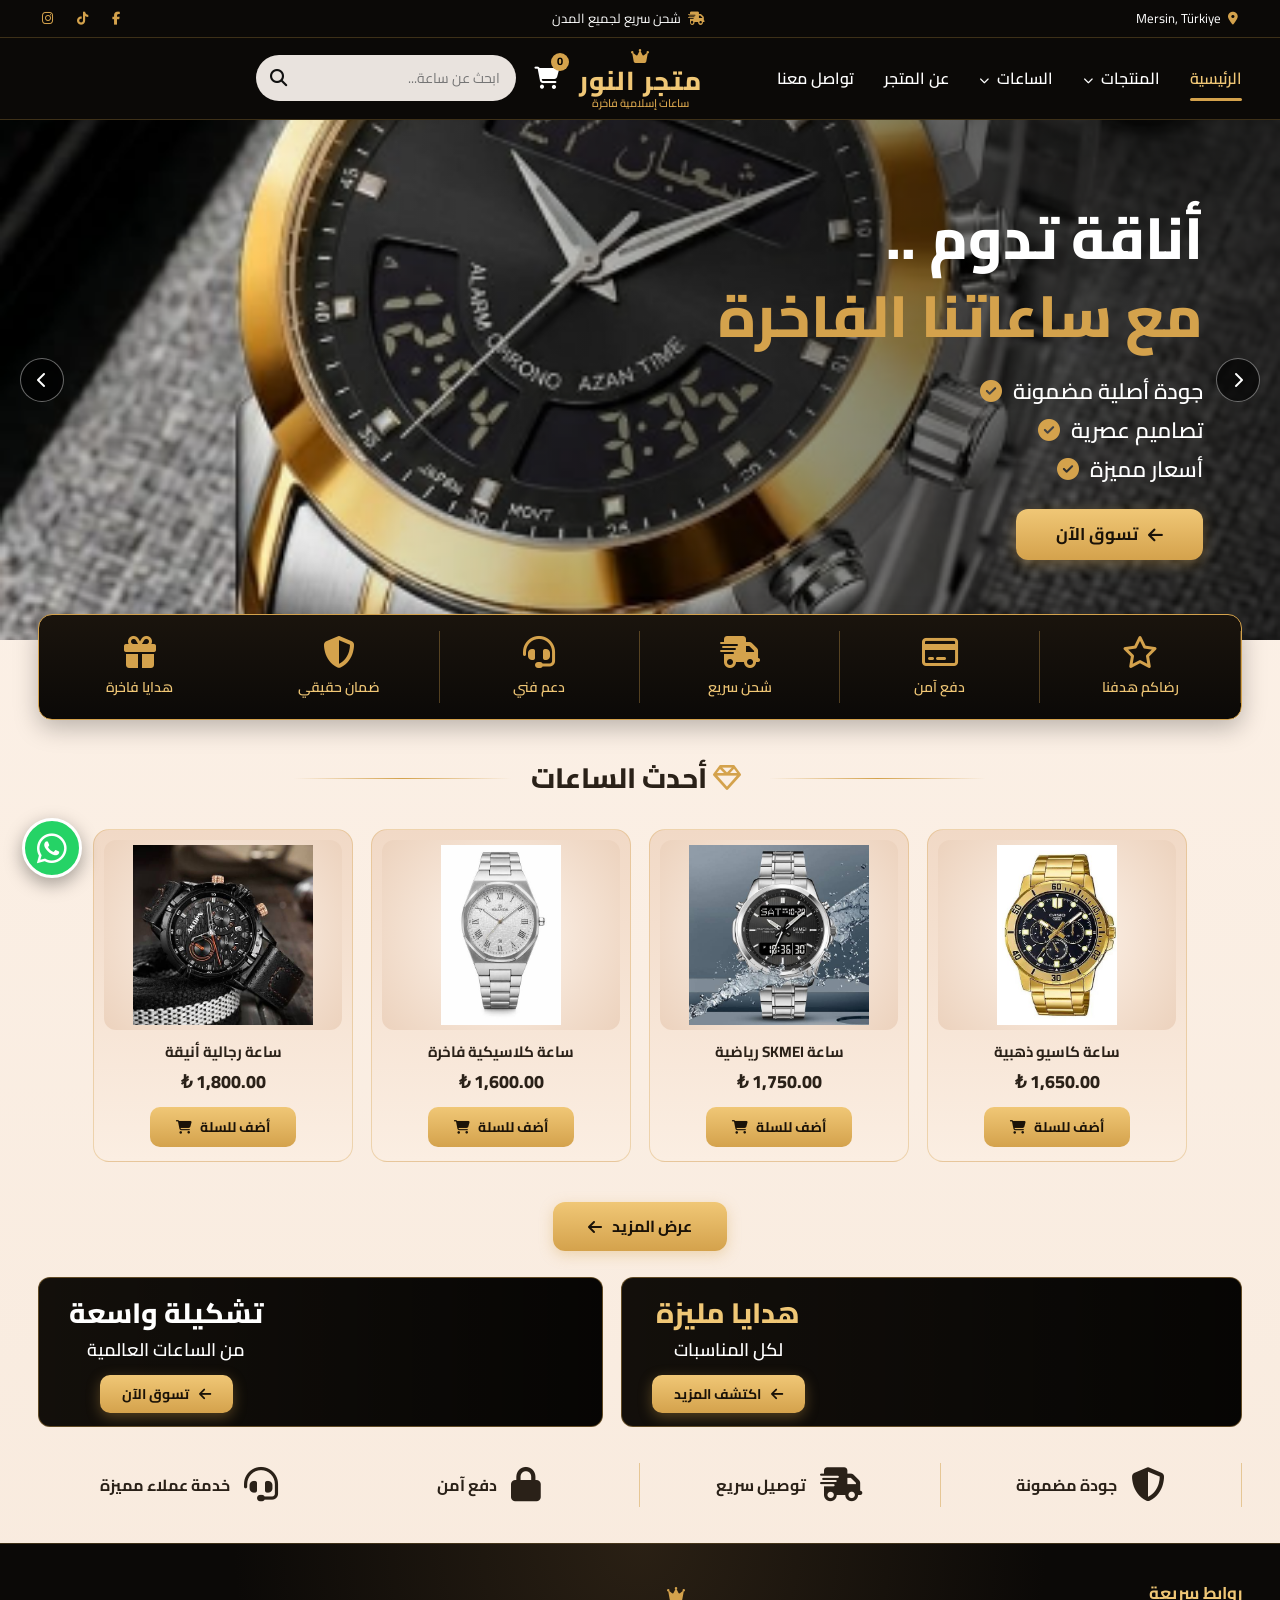
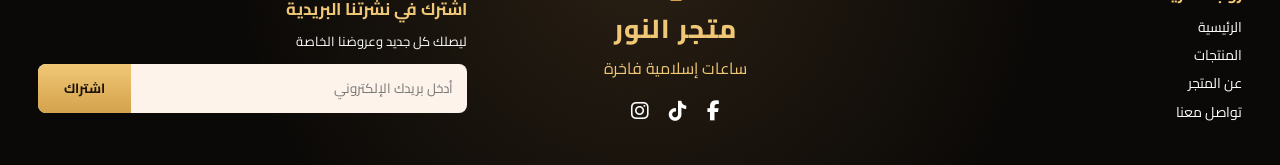
==== index.html @ 999b8a27 "Add files via upload" ====
<!DOCTYPE html>
<html lang="ar" dir="rtl">
<head>
  <meta charset="UTF-8">
  <meta name="viewport" content="width=device-width, initial-scale=1.0">
  <title>متجر النور | ساعات إسلامية فاخرة</title>
  <link rel="preconnect" href="https://fonts.googleapis.com">
  <link href="https://fonts.googleapis.com/css2?family=Cairo:wght@400;600;700;800&display=swap" rel="stylesheet">
  <link rel="stylesheet" href="https://cdnjs.cloudflare.com/ajax/libs/font-awesome/6.5.1/css/all.min.css">
  <link rel="stylesheet" href="style.css">
</head>
<body>

  <!-- الشريط العلوي -->
  <div class="topbar">
    <div class="container topbar-inner">
      <span class="topbar-loc"><i class="fa-solid fa-location-dot"></i> Mersin, Türkiye</span>
      <span class="topbar-ship"><i class="fa-solid fa-truck-fast"></i> شحن سريع لجميع المدن</span>
      <div class="social">
        <a href="https://www.facebook.com/share/1Dzon1h2Fz/?mibextid=wwXIfr"><i class="fa-brands fa-facebook-f"></i></a>
        <a href="https://www.tiktok.com/@alnour694"><i class="fa-brands fa-tiktok"></i></a>
        <a href="https://www.instagram.com/geievh75/?utm_source=ig_web_button_share_sheet"><i class="fa-brands fa-instagram"></i></a>
      </div>
    </div>
  </div>

  <!-- الهيدر -->
  <header class="header">
    <div class="container header-inner">
      <button class="menu-toggle" id="menuToggle" aria-label="القائمة"><i class="fa-solid fa-bars"></i></button>

      <nav class="nav" id="nav">
        <a href="#" class="active">الرئيسية</a>
        <a href="products.html">المنتجات <i class="fa-solid fa-chevron-down"></i></a>
        <a href="products.html">الساعات <i class="fa-solid fa-chevron-down"></i></a>
        <a href="#about">عن المتجر</a>
        <a href="#footer">تواصل معنا</a>
      </nav>

      <a href="#" class="logo">
        <i class="fa-solid fa-crown"></i>
        <span class="logo-main">متجر النور</span>
        <span class="logo-sub">ساعات إسلامية فاخرة</span>
      </a>

      <div class="header-tools">
        <form class="search" onsubmit="return false;">
          <input type="text" placeholder="ابحث عن ساعة...">
          <button type="submit"><i class="fa-solid fa-magnifying-glass"></i></button>
        </form>
        <a href="#" class="icon-btn cart-btn" aria-label="سلة التسوق">
        <i class="fa-solid fa-cart-shopping"></i>
        <span class="cart-count" id="cartCount">0</span>
        </a>
      </div>
    </div>
  </header>

  <!-- السلايدر الرئيسي -->
  <section class="hero" id="hero">

    <div class="slide active" style="background-image:url('image.1.png')">
      <div class="slide-content">
        <h1>أناقة تدوم ..<br><span>مع ساعاتنا الفاخرة</span></h1>
        <ul class="hero-list">
          <li>جودة أصلية مضمونة <i class="fa-solid fa-circle-check"></i></li>
          <li>تصاميم عصرية <i class="fa-solid fa-circle-check"></i></li>
          <li>أسعار مميزة <i class="fa-solid fa-circle-check"></i></li>
        </ul>
        <a href="#products" class="btn-gold"><i class="fa-solid fa-arrow-left"></i> تسوق الآن</a>
      </div>
    </div>

    <div class="slide" style="background-image:url('https://img.parisgalleryme.com/media/catalog/category/Watches-Arabic.webp')">
      <div class="slide-content">
        <h1>تشكيلة جديدة ..<br><span>ساعات رجالية كلاسيكية</span></h1>
        <ul class="hero-list">
          <li>ضمان حقيقي <i class="fa-solid fa-circle-check"></i></li>
          <li>شحن لجميع المدن <i class="fa-solid fa-circle-check"></i></li>
          <li>دفع آمن <i class="fa-solid fa-circle-check"></i></li>
        </ul>
        <a href="#products" class="btn-gold"><i class="fa-solid fa-arrow-left"></i> تسوق الآن</a>
      </div>
    </div>

    <div class="slide" style="background-image:url('image.2.png')">
      <div class="slide-content">
        <h1>هدية لا تُنسى ..<br><span>اختر ساعتك المفضلة</span></h1>
        <ul class="hero-list">
          <li>تغليف هدايا فاخر <i class="fa-solid fa-circle-check"></i></li>
          <li>عروض حصرية <i class="fa-solid fa-circle-check"></i></li>
          <li>خدمة عملاء ممتازة <i class="fa-solid fa-circle-check"></i></li>
        </ul>
        <a href="#products" class="btn-gold"><i class="fa-solid fa-arrow-left"></i> تسوق الآن</a>
      </div>
    </div>

    <button class="arrow arrow-next" id="heroNext" aria-label="التالي"><i class="fa-solid fa-chevron-right"></i></button>
    <button class="arrow arrow-prev" id="heroPrev" aria-label="السابق"><i class="fa-solid fa-chevron-left"></i></button>
  </section>

  <!-- شريط المميزات -->
  <section class="container">
    <div class="features">
      <div class="feature"><i class="fa-regular fa-star"></i><span>رضاكم هدفنا</span></div>
      <div class="feature"><i class="fa-regular fa-credit-card"></i><span>دفع آمن</span></div>
      <div class="feature"><i class="fa-solid fa-truck-fast"></i><span>شحن سريع</span></div>
      <div class="feature"><i class="fa-solid fa-headset"></i><span>دعم فني</span></div>
      <div class="feature"><i class="fa-solid fa-shield-halved"></i><span>ضمان حقيقي</span></div>
      <div class="feature"><i class="fa-solid fa-gift"></i><span>هدايا فاخرة</span></div>
    </div>
  </section>

  <!-- أحدث الساعات -->
  <section class="container section" id="products">
    <div class="section-title">
      <span class="line"></span>
      <h2><i class="fa-regular fa-gem"></i> أحدث الساعات</h2>
      <span class="line"></span>
    </div>

    <div class="products-wrap">
      <div class="products" id="products-list"></div>
      <button class="arrow small arrow-next" id="prodNext" aria-label="التالي"><i class="fa-solid fa-chevron-right"></i></button>
      <button class="arrow small arrow-prev" id="prodPrev" aria-label="السابق"><i class="fa-solid fa-chevron-left"></i></button>
    </div>
  </section>

  <!-- البانرات -->
  <section class="container banners" id="about">

    <div class="banner" style="background-image:url('images/banner-gifts.jpg')">
      <div class="banner-text">
        <h3>هدايا مليزة</h3>
        <p>لكل المناسبات</p>
        <a href="#" class="btn-gold small"><i class="fa-solid fa-arrow-left"></i> اكتشف المزيد</a>
      </div>
    </div>

    <div class="banner" style="background-image:url('images/banner-watches.jpg')">
      <div class="banner-text">
        <h3>تشكيلة واسعة</h3>
        <p>من الساعات العالمية</p>
        <a href="#products" class="btn-gold small"><i class="fa-solid fa-arrow-left"></i> تسوق الآن</a>
      </div>
    </div>

  </section>

  <!-- شريط الثقة -->
  <section class="container">
    <div class="trust">
      <div class="trust-item"><i class="fa-solid fa-shield-halved"></i><span>جودة مضمونة</span></div>
      <div class="trust-item"><i class="fa-solid fa-truck-fast"></i><span>توصيل سريع</span></div>
      <div class="trust-item"><i class="fa-solid fa-lock"></i><span>دفع آمن</span></div>
      <div class="trust-item"><i class="fa-solid fa-headset"></i><span>خدمة عملاء مميزة</span></div>
    </div>
  </section>

  <!-- الفوتر -->
  <footer class="footer" id="footer">
    <div class="container footer-inner">

      <div class="footer-links">
        <h4>روابط سريعة</h4>
        <a href="#">الرئيسية</a>
        <a href="products.html">المنتجات</a>
        <a href="#about">عن المتجر</a>
        <a href="#footer">تواصل معنا</a>
      </div>

      <div class="footer-brand">
        <i class="fa-solid fa-crown"></i>
        <div class="logo-main">متجر النور</div>
        <p>ساعات إسلامية فاخرة</p>
        <div class="social big">
          <a href="https://www.facebook.com/share/1Dzon1h2Fz/?mibextid=wwXIfr"><i class="fa-brands fa-facebook-f"></i></a>
          <a href="https://www.tiktok.com/@alnour694"><i class="fa-brands fa-tiktok"></i></a>
          <a href="https://www.instagram.com/geievh75/?utm_source=ig_web_button_share_sheet"><i class="fa-brands fa-instagram"></i></a>
        </div>
      </div>

      <div class="newsletter">
        <h4>اشترك في نشرتنا البريدية</h4>
        <p>ليصلك كل جديد وعروضنا الخاصة</p>
        <form id="newsForm">
          <input type="email" placeholder="أدخل بريدك الإلكتروني" required>
          <button type="submit">اشتراك</button>
        </form>
      </div>

    </div>
  </footer>

  <!-- زر واتساب -->
  <a href="https://wa.me/+905514969472" class="whatsapp" target="_blank" aria-label="واتساب">
    <i class="fa-brands fa-whatsapp"></i>
  </a>

  <script src="script.js"></script>
</body>
</html>
---- style.css ----
:root{
  --black:#0b0907;
  --dark:#16120d;
  --gold:#d4a24c;
  --gold-light:#f0c776;
  --cream:#f8eadd;
  --cream-2:#fdf3ea;
  --text:#2a2118;
}

*{
  margin:0;
  padding:0;
  box-sizing:border-box;
}

html{
  scroll-behavior:smooth;
  overflow-x:hidden;
}

body{
  font-family:'Cairo',sans-serif;
  background:linear-gradient(180deg,var(--cream-2),var(--cream));
  color:var(--text);
  line-height:1.6;
  overflow-x:hidden;
}

a{
  text-decoration:none;
  color:inherit;
}

ul{
  list-style:none;
}

img{
  max-width:100%;
  display:block;
}

button{
  font-family:inherit;
  cursor:pointer;
  border:0;
}

.container{
  width:min(1280px,94%);
  margin-inline:auto;
}

/* ===== الشريط العلوي ===== */

.topbar{
  background:var(--black);
  color:#fff;
  font-size:13px;
  border-bottom:1px solid rgba(212,162,76,.25);
}

.topbar-inner{
  display:flex;
  align-items:center;
  justify-content:space-between;
  padding:8px 0;
  gap:15px;
}

.topbar i{
  color:var(--gold);
  margin-inline:4px;
}

.social{
  display:flex;
  gap:16px;
  flex-wrap:wrap;
}

.social a{
  color:#fff;
  transition:.3s;
}

.social a:hover{
  color:var(--gold);
}

.social.big{
  font-size:20px;
  gap:20px;
}

/* ===== الهيدر ===== */

.header{
  background:var(--black);
  color:#fff;
  position:sticky;
  top:0;
  z-index:50;
  border-bottom:1px solid rgba(212,162,76,.25);
}

.header-inner{
  display:grid;
  grid-template-columns:1fr auto 1fr;
  align-items:center;
  padding:10px 0;
  gap:20px;
}

.nav{
  display:flex;
  gap:30px;
  font-weight:600;
}

.nav a{
  padding:10px 0;
  position:relative;
  transition:.3s;
}

.nav a i{
  font-size:10px;
  margin-inline-start:4px;
}

.nav a.active,
.nav a:hover{
  color:var(--gold-light);
}

.nav a.active::after{
  content:"";
  position:absolute;
  bottom:0;
  right:0;
  left:0;
  height:3px;
  background:var(--gold);
  border-radius:3px;
}

.logo{
  text-align:center;
  display:flex;
  flex-direction:column;
  align-items:center;
  line-height:1;
}

.logo i{
  color:var(--gold);
  font-size:16px;
  margin-bottom:4px;
}

.logo-main{
  font-family:'Cairo',sans-serif;
  font-size:26px;
  letter-spacing:1px;
  color:var(--gold-light);
  font-weight:800;
}

.logo-sub{
  font-size:11px;
  letter-spacing:0px;
  color:var(--gold);
  margin-top:4px;
  font-weight:600;
}

.header-tools{
  display:flex;
  align-items:center;
  gap:18px;
  justify-content:flex-start;
}

.search{
  display:flex;
  align-items:center;
  background:#e9e3de;
  border-radius:30px;
  overflow:hidden;
  width:260px;
  order:4;
}

.search input{
  flex:1;
  min-width:0;
  border:0;
  background:transparent;
  padding:10px 16px;
  font-family:inherit;
  font-size:14px;
  outline:none;
  color:#222;
}

.search button{
  background:transparent;
  padding:0 14px;
  font-size:17px;
  color:#111;
}

.icon-btn{
  font-size:22px;
  position:relative;
  transition:.3s;
  flex-shrink:0;
}

.icon-btn:hover{
  color:var(--gold);
}

.cart-count{
  position:absolute;
  top:-8px;
  right:-10px;
  background:var(--gold);
  color:#000;
  font-size:11px;
  font-weight:700;
  width:18px;
  height:18px;
  border-radius:50%;
  display:grid;
  place-items:center;
}

.menu-toggle{
  display:none;
  background:transparent;
  color:#fff;
  font-size:24px;
}

/* ===== السلايدر ===== */

.hero{
  position:relative;
  height:min(52vw,520px);
  min-height:360px;
  overflow:hidden;
  background:var(--dark);
}

.slide{
  position:absolute;
  inset:0;
  background-size:cover;
  background-position:center;
  opacity:0;
  transition:opacity .8s ease;
  display:flex;
  align-items:center;
}

.slide::before{
  content:"";
  position:absolute;
  inset:0;
  background:linear-gradient(
    270deg,
    rgba(0,0,0,.75) 0%,
    rgba(0,0,0,.35) 45%,
    rgba(0,0,0,0) 80%
  );
}

.slide.active{
  opacity:1;
  z-index:1;
}

.slide-content{
  position:relative;
  z-index:2;
  width:min(1280px,88%);
  margin-inline:auto;
  color:#fff;
}

.slide-content h1{
  font-size:clamp(28px,5vw,58px);
  font-weight:800;
  line-height:1.35;
  margin-bottom:18px;
}

.slide-content h1 span{
  color:var(--gold);
}

.hero-list{
  margin-bottom:22px;
}

.hero-list li{
  font-size:clamp(15px,2vw,22px);
  font-weight:600;
  margin-bottom:4px;
}

.hero-list i{
  color:var(--gold);
  margin-inline-start:6px;
}

.btn-gold{
  display:inline-flex;
  align-items:center;
  justify-content:center;
  gap:10px;
  background:linear-gradient(180deg,var(--gold-light),var(--gold));
  color:#1a1208;
  font-weight:700;
  padding:12px 40px;
  border-radius:12px;
  font-size:17px;
  transition:.3s;
  box-shadow:0 4px 14px rgba(212,162,76,.35);
}

.btn-gold:hover{
  transform:translateY(-2px);
  filter:brightness(1.08);
}

.btn-gold.small{
  padding:8px 22px;
  font-size:14px;
  border-radius:10px;
}

.arrow{
  position:absolute;
  top:50%;
  transform:translateY(-50%);
  width:44px;
  height:44px;
  border-radius:50%;
  background:rgba(0,0,0,.65);
  color:#fff;
  border:1px solid rgba(255,255,255,.4);
  z-index:5;
  display:grid;
  place-items:center;
  font-size:16px;
  transition:.3s;
}

.arrow:hover{
  background:var(--gold);
  color:#000;
}

.arrow-next{
  right:20px;
}

.arrow-prev{
  left:20px;
}

.arrow.small{
  width:38px;
  height:38px;
  background:#111;
}

.arrow.small.arrow-next{
  right:-6px;
}

.arrow.small.arrow-prev{
  left:-6px;
}

/* ===== شريط المميزات ===== */

.features{
  display:grid;
  grid-template-columns:repeat(6,1fr);
  background:linear-gradient(180deg,#1a140d,#0b0907);
  border:1px solid var(--gold);
  border-radius:14px;
  margin-top:-26px;
  position:relative;
  z-index:6;
  padding:16px 0;
  box-shadow:0 8px 24px rgba(0,0,0,.25);
}

.feature{
  display:flex;
  flex-direction:column;
  align-items:center;
  justify-content:center;
  gap:8px;
  color:var(--gold-light);
  font-weight:600;
  font-size:14px;
  border-inline-start:1px solid rgba(212,162,76,.35);
  text-align:center;
  padding:5px;
}

.feature:last-child{
  border-inline-start:0;
}

.feature i{
  font-size:32px;
  color:var(--gold);
}

/* ===== العناوين ===== */

.section{
  padding-top:36px;
}

.section-title{
  display:flex;
  align-items:center;
  gap:20px;
  justify-content:center;
  margin-bottom:24px;
}

.section-title h2{
  font-size:28px;
  font-weight:800;
  white-space:nowrap;
}

.section-title h2 i{
  color:var(--gold);
  margin-inline-start:8px;
}

.section-title .line{
  height:1px;
  width:min(220px,18%);
  background:linear-gradient(90deg,transparent,var(--gold),transparent);
}

/* ===== المنتجات ===== */

.products-wrap{
  position:relative;
  min-width:0;
}

.products{
  display:flex;
  gap:18px;
  overflow-x:auto;
  scroll-behavior:smooth;
  scroll-snap-type:x mandatory;
  padding:4px 2px 10px;
  scrollbar-width:none;
  min-width:0;
}

.products::-webkit-scrollbar{
  display:none;
}

.card{
  flex:0 0 calc((100% - 72px)/5);
  scroll-snap-align:start;
  background:linear-gradient(180deg,#f1d9c6,#fbeee2);
  border:1px solid rgba(212,162,76,.35);
  border-radius:16px;
  padding:10px 10px 14px;
  text-align:center;
  position:relative;
  transition:.3s;
  min-width:0;
}

.card:hover{
  transform:translateY(-4px);
  box-shadow:0 10px 24px rgba(0,0,0,.15);
}

.card .thumb{
  height:190px;
  display:grid;
  place-items:center;
  margin-bottom:10px;
  background:radial-gradient(circle,#fff6ee,#ecd2bd);
  border-radius:12px;
  overflow:hidden;
}

.card .thumb img{
  max-height:180px;
  max-width:100%;
  object-fit:contain;
}

.card h3{
  font-size:15px;
  font-weight:700;
  margin-bottom:4px;
}

.card .price{
  font-weight:800;
  font-size:18px;
  margin-bottom:10px;
}

.add-cart{
  display:inline-flex;
  align-items:center;
  justify-content:center;
  gap:8px;
  background:linear-gradient(180deg,var(--gold-light),var(--gold));
  padding:7px 26px;
  border-radius:10px;
  font-weight:700;
  font-size:14px;
  color:#1a1208;
  transition:.3s;
}

.add-cart:hover{
  filter:brightness(1.1);
}

/* ===== البانرات ===== */

.banners{
  display:grid;
  grid-template-columns:1.1fr 1fr;
  gap:18px;
  margin-top:26px;
}

.banner{
  height:150px;
  border-radius:12px;
  background-size:cover;
  background-position:center;
  position:relative;
  overflow:hidden;
  display:flex;
  align-items:center;
  justify-content:flex-start;
  background-color:#15110c;
  border:1px solid rgba(212,162,76,.4);
}

.banner::before{
  content:"";
  position:absolute;
  inset:0;
  background:linear-gradient(270deg,rgba(0,0,0,.7),rgba(0,0,0,.1));
}

.banner-text{
  position:relative;
  z-index:2;
  color:#fff;
  padding:0 30px;
  text-align:center;
  margin-inline-start:auto;
}

.banner-text h3{
  font-size:28px;
  font-weight:800;
  color:var(--gold-light);
}

.banner:last-child .banner-text h3{
  color:#fff;
}

.banner-text p{
  font-size:18px;
  font-weight:600;
  margin-bottom:10px;
}

/* ===== شريط الثقة ===== */

.trust{
  display:grid;
  grid-template-columns:repeat(4,1fr);
  margin:22px 0;
  padding:14px 0;
}

.trust-item{
  display:flex;
  align-items:center;
  justify-content:center;
  gap:14px;
  font-weight:700;
  font-size:16px;
  border-inline-start:1px solid rgba(212,162,76,.5);
  padding:5px;
  text-align:center;
}

.trust-item:last-child{
  border-inline-start:0;
}

.trust-item i{
  font-size:34px;
  flex-shrink:0;
}

/* ===== الفوتر ===== */

.footer{
  background:radial-gradient(circle at 50% 0,#2a2014,var(--black) 60%);
  color:#fff;
  padding:36px 0;
  border-top:1px solid rgba(212,162,76,.25);
}

.footer-inner{
  display:grid;
  grid-template-columns:1fr 1fr 1.2fr;
  gap:30px;
  align-items:center;
}

.footer-links h4,
.newsletter h4{
  color:var(--gold-light);
  font-size:17px;
  margin-bottom:8px;
}

.footer-links a{
  display:block;
  font-size:14px;
  margin-bottom:6px;
  transition:.3s;
}

.footer-links a:hover{
  color:var(--gold);
}

.footer-brand{
  text-align:center;
}

.footer-brand>i{
  color:var(--gold);
}

.footer-brand p{
  color:var(--gold-light);
  margin:6px 0 14px;
  direction:rtl;
}

.footer-brand .social{
  justify-content:center;
}

.newsletter p{
  font-size:13px;
  margin-bottom:12px;
}

.newsletter form{
  display:flex;
  background:var(--cream-2);
  border-radius:8px;
  overflow:hidden;
}

.newsletter input{
  flex:1;
  min-width:0;
  border:0;
  background:transparent;
  padding:12px 14px;
  font-family:inherit;
  outline:none;
}

.newsletter button{
  background:linear-gradient(180deg,var(--gold-light),var(--gold));
  padding:0 26px;
  font-weight:700;
  color:#1a1208;
  white-space:nowrap;
}

/* ===== واتساب ===== */

.whatsapp{
  position:fixed;
  bottom:22px;
  left:22px;
  width:60px;
  height:60px;
  border-radius:50%;
  background:#25d366;
  color:#fff;
  display:grid;
  place-items:center;
  font-size:34px;
  z-index:90;
  box-shadow:0 6px 18px rgba(0,0,0,.35);
  border:3px solid #fff;
  animation:pulse 2s infinite;
}

@keyframes pulse{
  0%{
    box-shadow:0 0 0 0 rgba(37,211,102,.6);
  }
  70%{
    box-shadow:0 0 0 16px rgba(37,211,102,0);
  }
  100%{
    box-shadow:0 0 0 0 rgba(37,211,102,0);
  }
}

/* =========================================
   تحسين التجاوب - دون تغيير التصميم الأساسي
========================================= */

/* الشاشات الكبيرة */

@media(min-width:1440px){

  .container{
    width:min(1360px,94%);
  }

  .hero{
    height:560px;
  }

  .card .thumb{
    height:210px;
  }

  .card .thumb img{
    max-height:200px;
  }

}

/* اللابتوب */

@media(max-width:1200px){

  .header-inner{
    gap:14px;
  }

  .nav{
    gap:18px;
  }

  .header-tools{
    gap:12px;
  }

  .search{
    width:210px;
  }

  .card{
    flex:0 0 calc((100% - 54px)/4);
  }

}

/* التابلت */

@media(max-width:1024px){

  .container{
    width:94%;
  }

  .header-inner{
    gap:12px;
  }

  .nav{
    gap:14px;
    font-size:14px;
  }

  .logo-main{
    font-size:24px;
  }

  .logo-sub{
    font-size:10px;
  }

  .search{
    width:170px;
  }

  .header-tools{
    gap:10px;
  }

  .hero{
    height:480px;
    min-height:340px;
  }

  .features{
    grid-template-columns:repeat(3,1fr);
    row-gap:14px;
  }

  .feature{
    padding:8px 5px;
  }

  .feature:nth-child(3){
    border-inline-start:0;
  }

  .card{
    flex:0 0 calc((100% - 36px)/3);
  }

  .card .thumb{
    height:180px;
  }

  .card .thumb img{
    max-height:170px;
  }

  .banners{
    grid-template-columns:1fr 1fr;
  }

  .banner-text{
    padding:0 20px;
  }

  .banner-text h3{
    font-size:24px;
  }

  .trust-item{
    gap:8px;
    font-size:14px;
  }

  .trust-item i{
    font-size:28px;
  }

  .footer-inner{
    gap:20px;
  }

}

/* الأجهزة اللوحية الصغيرة والجوالات */

@media(max-width:820px){

  .topbar-inner{
    justify-content:center;
    flex-wrap:wrap;
    text-align:center;
  }

  .topbar-ship{
    display:none;
  }

  .header-inner{
    grid-template-columns:auto 1fr auto;
    padding:12px 0;
  }

  .menu-toggle{
    display:block;
    order:1;
  }

  .logo{
    order:2;
  }

  .header-tools{
    order:3;
    justify-content:flex-end;
  }

  .search{
    display:none;
  }

  .nav{
    position:absolute;
    top:100%;
    right:0;
    left:0;
    width:100%;
    background:var(--black);
    flex-direction:column;
    gap:0;
    padding:0 20px;
    max-height:0;
    overflow:hidden;
    transition:max-height .35s ease;
    z-index:60;
  }

  .nav.open{
    max-height:400px;
    padding:10px 20px;
    overflow-y:auto;
  }

  .nav a{
    padding:12px 0;
    border-bottom:1px solid rgba(255,255,255,.08);
  }

  .nav a:last-child{
    border-bottom:0;
  }

  .nav a.active::after{
    display:none;
  }

  .hero{
    height:430px;
    min-height:320px;
  }

  .slide-content{
    width:86%;
  }

  .slide-content h1{
    font-size:clamp(27px,5vw,44px);
  }

  .hero-list li{
    font-size:17px;
  }

  .arrow{
    width:38px;
    height:38px;
  }

  .arrow-next{
    right:10px;
  }

  .arrow-prev{
    left:10px;
  }

  .features{
    margin-top:-20px;
  }

  .banners{
    grid-template-columns:1fr;
  }

  .banner{
    height:170px;
  }

  .trust{
    grid-template-columns:repeat(2,1fr);
    row-gap:16px;
  }

  .trust-item:nth-child(2){
    border-inline-start:0;
  }

  .footer-inner{
    grid-template-columns:1fr;
    text-align:center;
  }

  .footer-links{
    order:2;
  }

  .footer-brand{
    order:1;
  }

  .newsletter{
    order:3;
  }

  .footer-brand .social{
    justify-content:center;
  }

}

/* الجوال */

@media(max-width:600px){

  .container{
    width:92%;
  }

  .topbar{
    font-size:12px;
  }

  .topbar-inner{
    padding:7px 0;
  }

  .social{
    gap:12px;
  }

  .header-inner{
    gap:8px;
  }

  .logo-main{
    font-size:21px;
  }

  .logo-sub{
    font-size:9px;
  }

  .logo i{
    font-size:14px;
  }

  .header-tools{
    gap:12px;
  }

  .icon-btn{
    font-size:19px;
  }

  .menu-toggle{
    font-size:22px;
  }

  .hero{
    height:380px;
    min-height:300px;
  }

  .slide{
    background-position:center;
  }

  .slide-content{
    width:88%;
  }

  .slide-content h1{
    font-size:29px;
    line-height:1.45;
    margin-bottom:14px;
  }

  .hero-list{
    margin-bottom:18px;
  }

  .hero-list li{
    font-size:15px;
    margin-bottom:3px;
  }

  .btn-gold{
    padding:10px 24px;
    font-size:15px;
    border-radius:10px;
  }

  .btn-gold.small{
    padding:7px 16px;
    font-size:13px;
  }

  .arrow{
    width:32px;
    height:32px;
    font-size:13px;
  }

  .arrow-next{
    right:6px;
  }

  .arrow-prev{
    left:6px;
  }

  .features{
    grid-template-columns:repeat(2,1fr);
    padding:12px 0;
    row-gap:10px;
  }

  .feature{
    font-size:12px;
    gap:5px;
    padding:8px 4px;
  }

  .feature i{
    font-size:25px;
  }

  .feature:nth-child(2),
  .feature:nth-child(4),
  .feature:nth-child(6){
    border-inline-start:0;
  }

  .feature:nth-child(3){
    border-inline-start:1px solid rgba(212,162,76,.35);
  }

  .section{
    padding-top:28px;
  }

  .section-title{
    gap:10px;
    margin-bottom:18px;
  }

  .section-title h2{
    font-size:21px;
  }

  .section-title h2 i{
    margin-inline-start:4px;
  }

  .section-title .line{
    width:12%;
  }

  .products{
    gap:12px;
  }

  .card{
    flex:0 0 calc((100% - 12px)/2);
    padding:8px 8px 12px;
    border-radius:12px;
  }

  .card .thumb{
    height:150px;
    margin-bottom:8px;
  }

  .card .thumb img{
    max-height:140px;
  }

  .card h3{
    font-size:13px;
  }

  .card .price{
    font-size:16px;
  }

  .add-cart{
    padding:7px 14px;
    font-size:12px;
    gap:5px;
  }

  .arrow.small{
    width:30px;
    height:30px;
  }

  .arrow.small.arrow-next{
    right:-4px;
  }

  .arrow.small.arrow-prev{
    left:-4px;
  }

  .banners{
    gap:12px;
    margin-top:20px;
  }

  .banner{
    height:150px;
  }

  .banner-text{
    padding:0 15px;
  }

  .banner-text h3{
    font-size:22px;
  }

  .banner-text p{
    font-size:15px;
  }

  .trust{
    margin:16px 0;
    padding:10px 0;
    row-gap:12px;
  }

  .trust-item{
    font-size:12px;
    gap:7px;
  }

  .trust-item i{
    font-size:23px;
  }

  .footer{
    padding:28px 0;
  }

  .footer-inner{
    gap:24px;
  }

  .newsletter form{
    width:100%;
  }

  .newsletter input{
    padding:10px;
    font-size:13px;
  }

  .newsletter button{
    padding:0 15px;
    font-size:13px;
  }

  .whatsapp{
    width:48px;
    height:48px;
    font-size:27px;
    bottom:15px;
    left:15px;
  }

}

/* الجوال الصغير */

@media(max-width:380px){

  .container{
    width:94%;
  }

  .logo-main{
    font-size:19px;
  }

  .logo-sub{
    font-size:8px;
  }

  .header-tools{
    gap:9px;
  }

  .icon-btn{
    font-size:17px;
  }

  .hero{
    height:340px;
    min-height:280px;
  }

  .slide-content h1{
    font-size:25px;
  }

  .hero-list li{
    font-size:14px;
  }

  .features{
    padding:10px 0;
  }

  .feature{
    font-size:11px;
  }

  .feature i{
    font-size:22px;
  }

  .section-title h2{
    font-size:19px;
  }

  .card .thumb{
    height:125px;
  }

  .card .thumb img{
    max-height:115px;
  }

  .card h3{
    font-size:12px;
  }

  .card .price{
    font-size:15px;
  }

  .add-cart{
    padding:6px 10px;
    font-size:11px;
  }

  .banner-text h3{
    font-size:19px;
  }

  .banner-text p{
    font-size:13px;
  }

  .trust-item{
    font-size:11px;
  }

  .trust-item i{
    font-size:20px;
  }

}

/* الجوالات شديدة الصغر */

@media(max-width:320px){

  .logo-main{
    font-size:17px;
  }

  .header-tools{
    gap:6px;
  }

  .icon-btn{
    font-size:15px;
  }

  .menu-toggle{
    font-size:19px;
  }

  .slide-content h1{
    font-size:22px;
  }

  .btn-gold{
    padding:8px 16px;
    font-size:13px;
  }

  .section-title h2{
    font-size:17px;
  }

  .card{
    padding:6px;
  }

  .card .thumb{
    height:110px;
  }

  .card .thumb img{
    max-height:100px;
  }

  .add-cart{
    padding:6px 8px;
    font-size:10px;
  }

}

/* الشاشات الأفقية القصيرة */

@media(max-height:500px) and (orientation:landscape){

  .hero{
    height:320px;
    min-height:280px;
  }

  .slide-content h1{
    font-size:28px;
  }

  .hero-list li{
    font-size:15px;
  }

}

/* =========================================
   إضافات تطويرية (نافذة السلة، البحث، المعاينة)
   ========================================= */

/* نافذة السلة */
.cart-modal{
  position:fixed;
  inset:0;
  background:rgba(0,0,0,.6);
  z-index:200;
  display:none;
  align-items:center;
  justify-content:center;
  padding:20px;
}
.cart-modal.open{ display:flex; }

.cart-modal-box{
  background:linear-gradient(180deg,var(--cream-2),var(--cream));
  border:1px solid var(--gold);
  border-radius:16px;
  width:min(560px,100%);
  max-height:85vh;
  display:flex;
  flex-direction:column;
  overflow:hidden;
  box-shadow:0 20px 60px rgba(0,0,0,.4);
  font-family:'Cairo',sans-serif;
}

.cart-modal-head{
  display:flex;
  align-items:center;
  justify-content:space-between;
  padding:14px 18px;
  background:var(--black);
  color:var(--gold-light);
  border-bottom:1px solid rgba(212,162,76,.35);
}
.cart-modal-head h3{ font-size:18px; font-weight:800; }
.cart-modal-head button{
  background:transparent;
  color:var(--gold-light);
  font-size:20px;
  padding:4px 8px;
}

.cart-modal-body{
  padding:12px 16px;
  overflow-y:auto;
  flex:1;
}

.cart-empty{
  text-align:center;
  padding:30px 10px;
  color:#6b5b48;
  font-weight:600;
}

.cart-item{
  display:flex;
  align-items:center;
  gap:12px;
  padding:10px 0;
  border-bottom:1px solid rgba(212,162,76,.25);
}
.cart-item:last-child{ border-bottom:0; }

.cart-item img{
  width:60px;
  height:60px;
  object-fit:contain;
  background:radial-gradient(circle,#fff6ee,#ecd2bd);
  border-radius:10px;
  padding:4px;
  flex-shrink:0;
}

.cart-item-info{ flex:1; min-width:0; }
.cart-item-info h4{
  font-size:14px;
  font-weight:700;
  margin-bottom:2px;
  white-space:nowrap;
  overflow:hidden;
  text-overflow:ellipsis;
}
.cart-item-info .ci-price{
  font-size:13px;
  color:#8a6a2e;
  font-weight:700;
}

.cart-qty{
  display:flex;
  align-items:center;
  gap:6px;
}
.cart-qty button{
  width:26px;
  height:26px;
  border-radius:8px;
  background:linear-gradient(180deg,var(--gold-light),var(--gold));
  color:#1a1208;
  font-weight:800;
  font-size:14px;
  display:grid;
  place-items:center;
}
.cart-qty span{
  min-width:22px;
  text-align:center;
  font-weight:800;
  font-size:14px;
}

.cart-remove{
  background:transparent;
  color:#b03838;
  font-size:16px;
  padding:6px;
}

.cart-modal-foot{
  padding:14px 18px;
  background:var(--black);
  color:#fff;
  display:flex;
  align-items:center;
  justify-content:space-between;
  gap:12px;
  border-top:1px solid rgba(212,162,76,.35);
}
.cart-total{
  font-weight:800;
  font-size:16px;
  color:var(--gold-light);
}
.cart-modal-foot .btn-gold{
  padding:10px 22px;
  font-size:14px;
}

/* نتائج البحث */
.search-results{
  position:absolute;
  top:calc(100% + 6px);
  right:0;
  left:0;
  background:#fff;
  border:1px solid rgba(212,162,76,.45);
  border-radius:12px;
  box-shadow:0 12px 30px rgba(0,0,0,.2);
  z-index:100;
  max-height:340px;
  overflow-y:auto;
  display:none;
}
.search-results.open{ display:block; }

.search-item{
  display:flex;
  align-items:center;
  gap:10px;
  padding:8px 12px;
  cursor:pointer;
  border-bottom:1px solid rgba(0,0,0,.06);
  transition:.2s;
}
.search-item:last-child{ border-bottom:0; }
.search-item:hover{ background:var(--cream-2); }

.search-item img{
  width:38px;
  height:38px;
  object-fit:contain;
  background:radial-gradient(circle,#fff6ee,#ecd2bd);
  border-radius:8px;
  padding:3px;
}

.search-item .si-name{
  flex:1;
  font-size:13px;
  font-weight:700;
  color:#222;
  white-space:nowrap;
  overflow:hidden;
  text-overflow:ellipsis;
}
.search-item .si-price{
  font-size:12px;
  font-weight:800;
  color:#8a6a2e;
}

/* جعل حاوية البحث مرجعاً لنتائج البحث */
.search{ position:relative; }

/* توست إشعار */
.tw-toast{
  position:fixed;
  bottom:100px;
  left:50%;
  transform:translateX(-50%) translateY(20px);
  background:var(--black);
  color:var(--gold-light);
  padding:10px 22px;
  border-radius:30px;
  border:1px solid var(--gold);
  font-family:'Cairo',sans-serif;
  font-weight:700;
  font-size:14px;
  z-index:300;
  opacity:0;
  pointer-events:none;
  transition:.3s;
}
.tw-toast.show{
  opacity:1;
  transform:translateX(-50%) translateY(0);
}

@media(max-width:600px){
  .cart-modal-box{ max-height:90vh; }
  .cart-item img{ width:50px; height:50px; }
  .cart-item-info h4{ font-size:13px; }
  .cart-modal-head h3{ font-size:16px; }
  .cart-modal-foot{ flex-direction:column; align-items:stretch; }
  .cart-modal-foot .btn-gold{ width:100%; }
}

/* =========================================
   نافذة معاينة المنتج
   ========================================= */

.product-view-modal {
  position: fixed;
  inset: 0;
  background: rgba(0, 0, 0, 0.7);
  z-index: 250;
  display: none;
  align-items: center;
  justify-content: center;
  padding: 20px;
  backdrop-filter: blur(3px);
}
.product-view-modal.open {
  display: flex;
}

.product-view-box {
  background: linear-gradient(180deg, var(--cream-2), var(--cream));
  border: 1px solid var(--gold);
  border-radius: 16px;
  width: min(800px, 100%);
  max-height: 90vh;
  overflow-y: auto;
  position: relative;
  box-shadow: 0 20px 60px rgba(0,0,0,0.4);
  font-family: 'Cairo', sans-serif;
  animation: zoomIn 0.3s ease;
}

@keyframes zoomIn {
  from { transform: scale(0.95); opacity: 0; }
  to { transform: scale(1); opacity: 1; }
}

.product-view-close {
  position: absolute;
  top: 15px;
  right: 15px;
  background: var(--black);
  color: var(--gold-light);
  width: 32px;
  height: 32px;
  border-radius: 50%;
  font-size: 16px;
  display: grid;
  place-items: center;
  cursor: pointer;
  z-index: 10;
  transition: 0.3s;
  border: 1px solid rgba(212,162,76,0.5);
}
.product-view-close:hover {
  background: var(--gold);
  color: var(--black);
}

.product-view-content {
  display: flex;
  flex-wrap: wrap;
  padding: 30px;
  gap: 30px;
}

.product-view-img {
  flex: 1 1 300px;
  background: radial-gradient(circle, #fff6ee, #ecd2bd);
  border-radius: 16px;
  display: grid;
  place-items: center;
  padding: 20px;
  border: 1px solid rgba(212,162,76,0.3);
}

.product-view-img img {
  max-width: 100%;
  max-height: 350px;
  object-fit: contain;
}

.product-view-info {
  flex: 1 1 300px;
  display: flex;
  flex-direction: column;
  justify-content: center;
}

.product-view-info h2 {
  font-size: 26px;
  font-weight: 800;
  margin-bottom: 10px;
  color: var(--text);
}

.product-view-info .price {
  font-size: 24px;
  font-weight: 800;
  color: #8a6a2e;
  margin-bottom: 20px;
}

.product-view-info p {
  font-size: 15px;
  color: #554433;
  line-height: 1.8;
  margin-bottom: 25px;
}

.product-view-info .add-cart {
  width: 100%;
  padding: 12px;
  font-size: 16px;
}

/* =========================================
   تنسيقات صفحة جميع المنتجات (Grid) والزر
   ========================================= */

.products-grid {
  display: grid;
  grid-template-columns: repeat(auto-fill, minmax(220px, 1fr));
  gap: 20px;
  padding: 10px 0;
}

.products-grid .card {
  flex: unset; 
  width: 100%;
}

.btn-show-more-wrapper {
  display: flex;
  justify-content: center;
  margin-top: 30px;
}

.btn-show-more {
  display: inline-flex;
  align-items: center;
  gap: 10px;
  background: linear-gradient(180deg, var(--gold-light), var(--gold));
  color: #1a1208;
  font-weight: 700;
  padding: 12px 35px;
  border-radius: 12px;
  font-size: 16px;
  transition: .3s;
  box-shadow: 0 4px 14px rgba(212,162,76,.35);
  text-decoration: none;
}

.btn-show-more:hover {
  transform: translateY(-2px);
  filter: brightness(1.08);
}

@media(max-width: 600px) {
  .products-grid {
    grid-template-columns: repeat(2, 1fr);
    gap: 12px;
  }
}

/* =========================================
   تعديلات الرئيسية: توسيط المنتجات وإخفاء الأسهم
   ========================================= */

.products-wrap .arrow {
  display: none !important;
}

.products {
  justify-content: center;
}

.products .card {
  flex: 0 0 260px;
  max-width: 260px;
}

/* =========================================
   إصلاح الموبايل: شبكة 2 فوق 2 وتداخل زر الاشتراك
   ========================================= */

@media (max-width: 600px) {
  /* تحويل المنتجات إلى شبكة */
  .products {
    display: grid !important;
    grid-template-columns: repeat(2, 1fr) !important;
    gap: 12px !important;
    overflow-x: visible !important;
  }

  .products .card {
    flex: unset !important; 
    max-width: 100% !important;
    width: 100% !important;
  }

  /* إصلاح زر الاشتراك مع الواتساب */
  .newsletter form {
    margin-bottom: 60px; 
  }
}

/* =========================================
   إصلاح الزوم عند الضغط على الحقول وتحسين السكرول في الموبايل
   ========================================= */

@media (max-width: 600px) {
  /* منع الزوم التلقائي في الآيفون والأندرويد عند الضغط على حقل البريد أو البحث */
  .newsletter input,
  .search input {
    font-size: 16px !important; 
  }

  /* تحسين سلاسة التمرير في الموبايل */
  body, html {
    -webkit-overflow-scrolling: touch;
    scroll-behavior: smooth;
  }
}
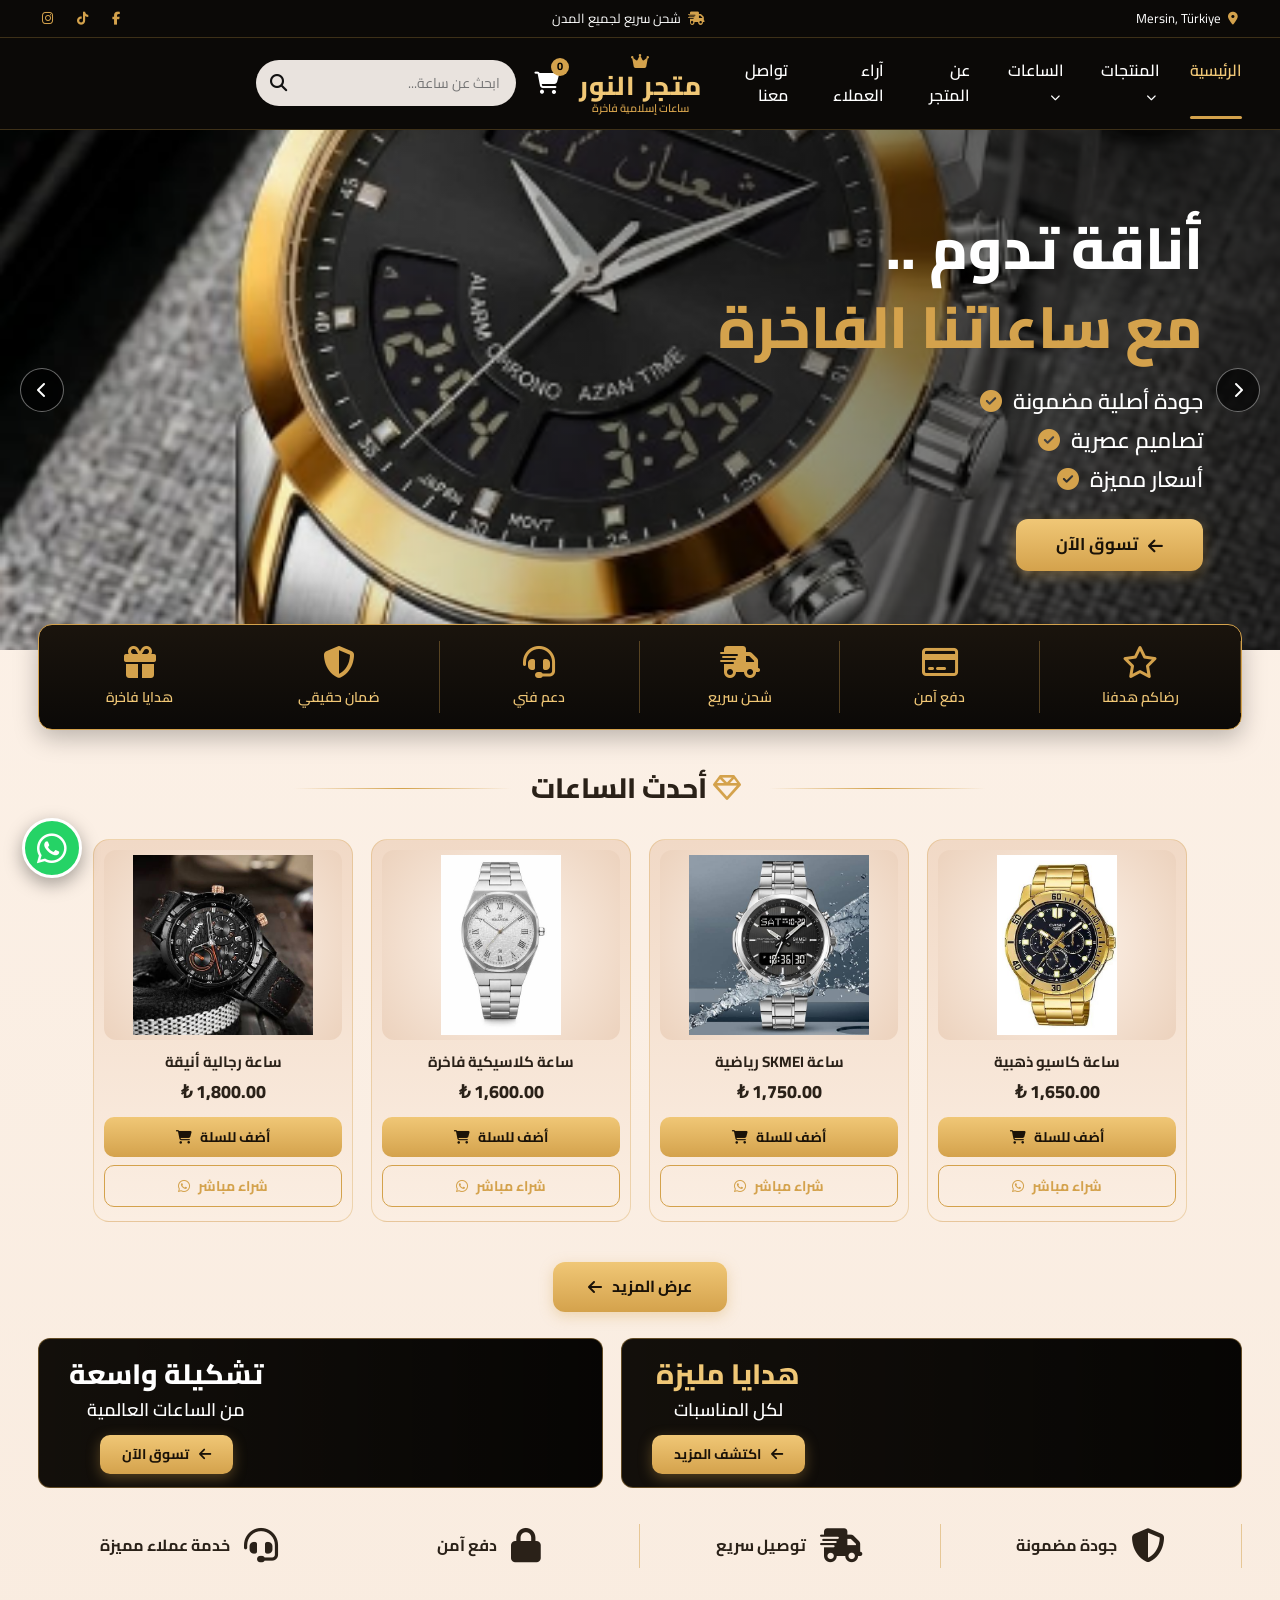
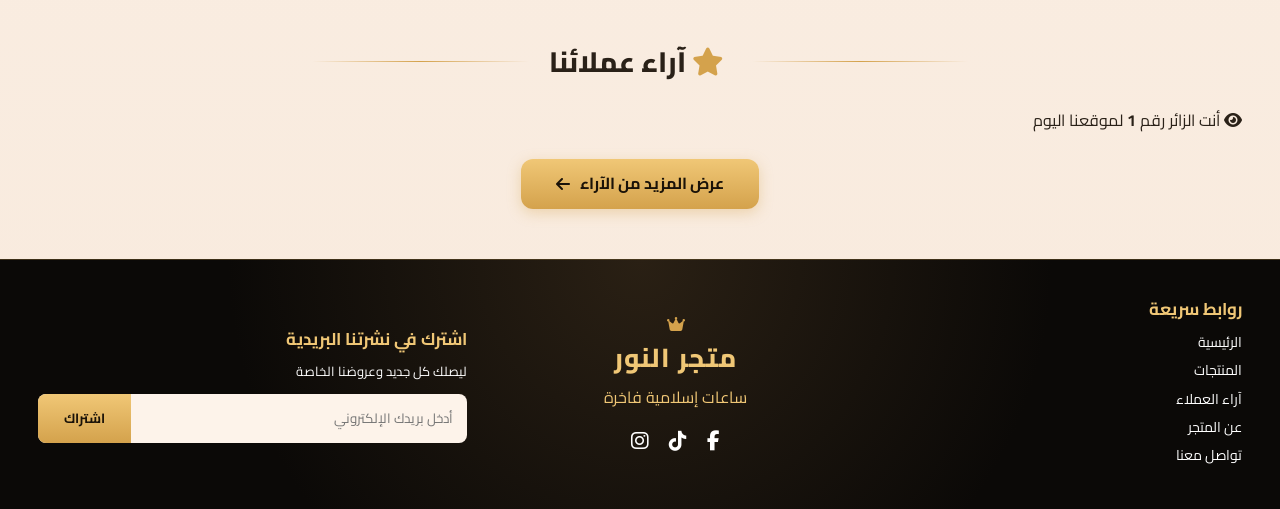
==== commit 81c036b1: "Implement customer reviews section Added customer reviews section with visitor counter and show more" ====
--- a/index.html
+++ b/index.html
@@ -4,6 +4,7 @@
   <meta charset="UTF-8">
   <meta name="viewport" content="width=device-width, initial-scale=1.0">
   <title>متجر النور | ساعات إسلامية فاخرة</title>
+  <link rel="icon" type="image/png" href="logo.png">
   <link rel="preconnect" href="https://fonts.googleapis.com">
   <link href="https://fonts.googleapis.com/css2?family=Cairo:wght@400;600;700;800&display=swap" rel="stylesheet">
   <link rel="stylesheet" href="https://cdnjs.cloudflare.com/ajax/libs/font-awesome/6.5.1/css/all.min.css">
@@ -34,6 +35,7 @@
         <a href="products.html">المنتجات <i class="fa-solid fa-chevron-down"></i></a>
         <a href="products.html">الساعات <i class="fa-solid fa-chevron-down"></i></a>
         <a href="#about">عن المتجر</a>
+        <a href="reviews.html">آراء العملاء</a>
         <a href="#footer">تواصل معنا</a>
       </nav>
 
@@ -157,6 +159,31 @@
     </div>
   </section>
 
+  <!-- قسم آراء العملاء والعداد -->
+  <section class="container section" id="reviews" style="padding-bottom: 50px;">
+    <div class="section-title">
+      <span class="line"></span>
+      <h2><i class="fa-solid fa-star"></i> آراء عملائنا</h2>
+      <span class="line"></span>
+    </div>
+
+    <!-- عداد الزوار -->
+    <div class="visitor-counter">
+      <i class="fa-solid fa-eye"></i>
+      <span>أنت الزائر رقم <strong id="visitorCount">1</strong> لموقعنا اليوم</span>
+    </div>
+
+    <!-- كروت الآراء (يتم تعبئتها بواسطة JS) -->
+    <div class="reviews-grid"></div>
+
+    <!-- زر عرض المزيد من الآراء -->
+    <div class="btn-show-more-wrapper" style="margin-top: 25px;">
+      <a href="reviews.html" class="btn-show-more">
+        عرض المزيد من الآراء <i class="fa-solid fa-arrow-left"></i>
+      </a>
+    </div>
+  </section>
+
   <!-- الفوتر -->
   <footer class="footer" id="footer">
     <div class="container footer-inner">
@@ -165,6 +192,7 @@
         <h4>روابط سريعة</h4>
         <a href="#">الرئيسية</a>
         <a href="products.html">المنتجات</a>
+        <a href="reviews.html">آراء العملاء</a>
         <a href="#about">عن المتجر</a>
         <a href="#footer">تواصل معنا</a>
       </div>
@@ -199,4 +227,4 @@
 
   <script src="script.js"></script>
 </body>
-</html>+</html>
--- a/style.css
+++ b/style.css
@@ -1910,4 +1910,45 @@
     -webkit-overflow-scrolling: touch;
     scroll-behavior: smooth;
   }
-}+}
+
+/* =========================================
+   تنسيق زر الشراء المباشر الجديد
+   ========================================= */
+
+.card-actions {
+  display: flex;
+  flex-direction: column;
+  gap: 8px;
+  margin-top: 5px;
+}
+
+.btn-buy-now {
+  display: inline-flex;
+  align-items: center;
+  justify-content: center;
+  gap: 8px;
+  background: transparent;
+  border: 1px solid var(--gold);
+  color: var(--gold);
+  padding: 7px 26px;
+  border-radius: 10px;
+  font-weight: 700;
+  font-size: 14px;
+  transition: .3s;
+}
+
+.btn-buy-now:hover {
+  background: var(--gold);
+  color: #1a1208;
+}
+
+/* في الموبايل تصغير الأزرار قليلاً لتناسب الشاشة */
+@media(max-width: 600px) {
+  .btn-buy-now, 
+  .card .add-cart {
+    padding: 7px 10px;
+    font-size: 12px;
+    width: 100%;
+  }
+}
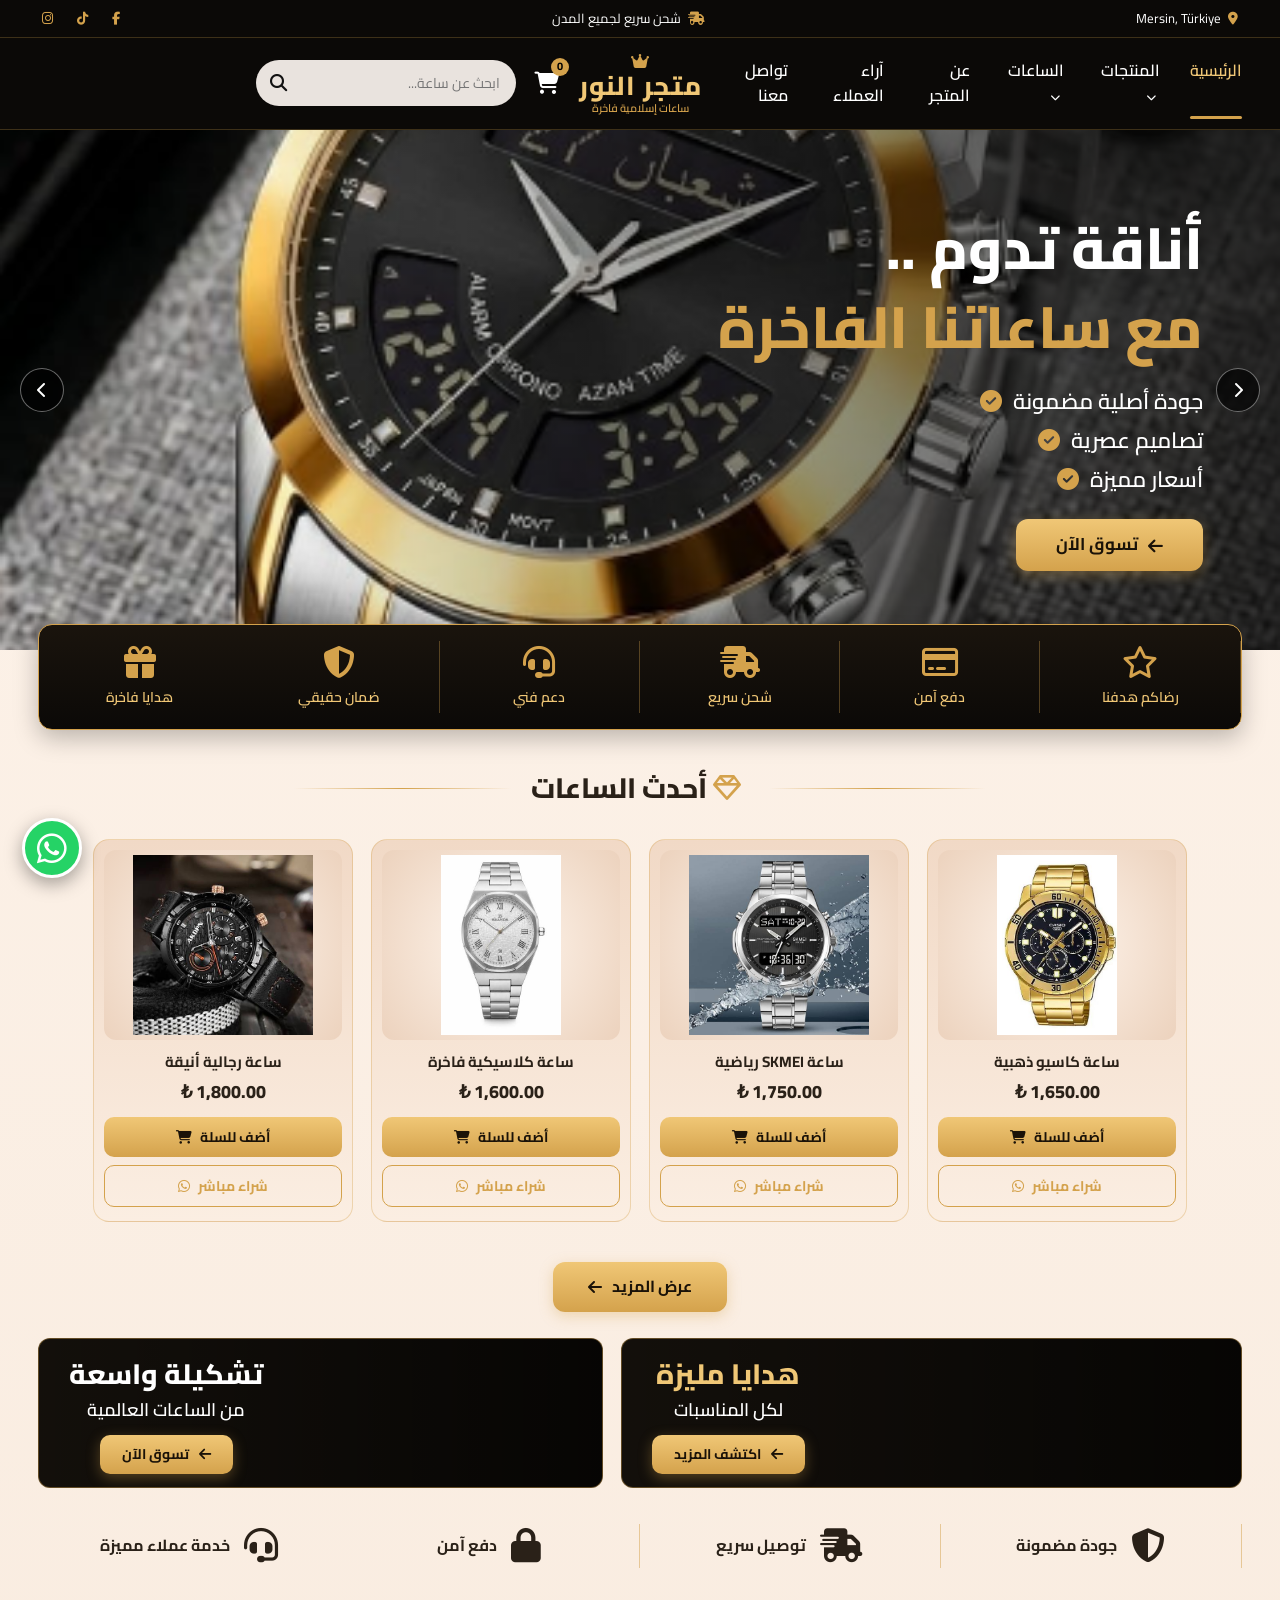
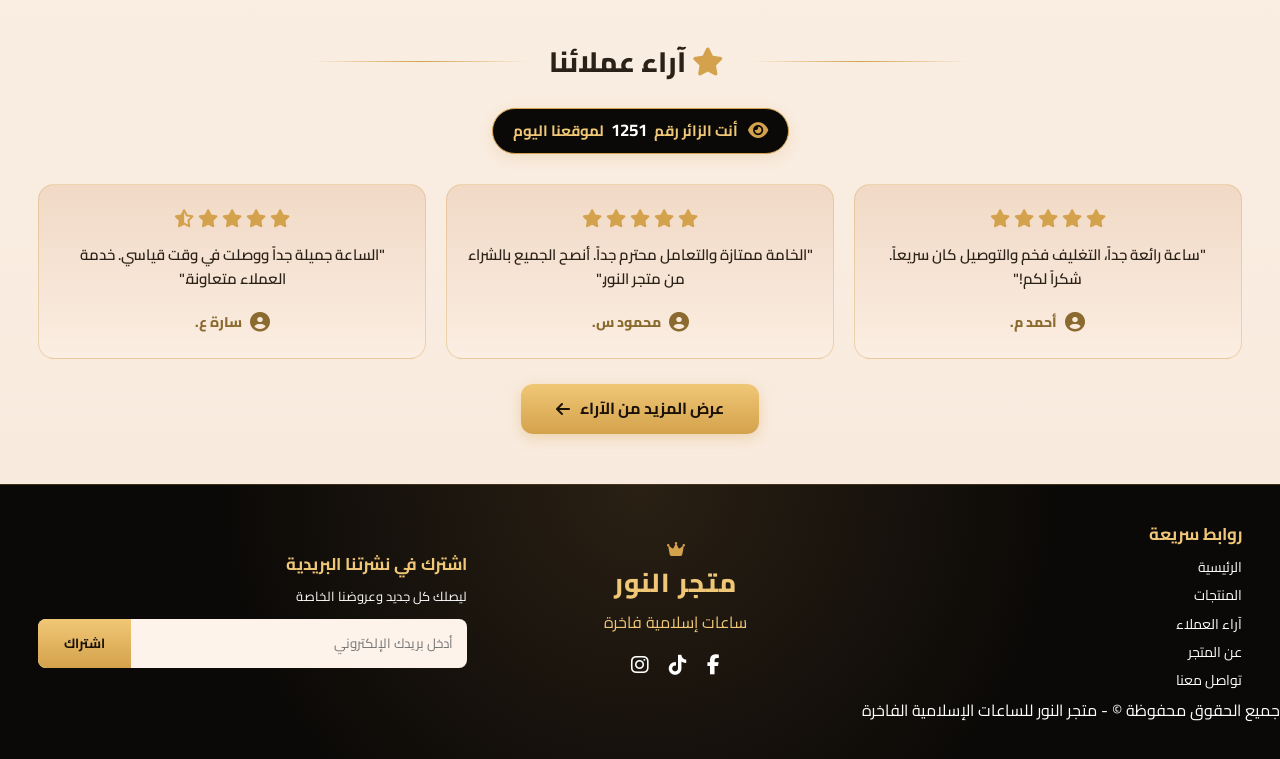
==== commit 3fe7b50c: "Fix about link and add copyright section Updated links to 'about.html' and added copyright notice." ====
--- a/index.html
+++ b/index.html
@@ -34,7 +34,7 @@
         <a href="#" class="active">الرئيسية</a>
         <a href="products.html">المنتجات <i class="fa-solid fa-chevron-down"></i></a>
         <a href="products.html">الساعات <i class="fa-solid fa-chevron-down"></i></a>
-        <a href="#about">عن المتجر</a>
+        <a href="about.html">عن المتجر</a>
         <a href="reviews.html">آراء العملاء</a>
         <a href="#footer">تواصل معنا</a>
       </nav>
@@ -193,7 +193,7 @@
         <a href="#">الرئيسية</a>
         <a href="products.html">المنتجات</a>
         <a href="reviews.html">آراء العملاء</a>
-        <a href="#about">عن المتجر</a>
+        <a href="about.html">عن المتجر</a>
         <a href="#footer">تواصل معنا</a>
       </div>
 
@@ -218,6 +218,11 @@
       </div>
 
     </div>
+    
+    <!-- حقوق النشر -->
+    <div class="footer-copyright">
+      <p>جميع الحقوق محفوظة &copy; <span id="currentYear"></span> - متجر النور للساعات الإسلامية الفاخرة</p>
+    </div>
   </footer>
 
   <!-- زر واتساب -->
--- a/style.css
+++ b/style.css
@@ -1870,49 +1870,6 @@
 }
 
 /* =========================================
-   إصلاح الموبايل: شبكة 2 فوق 2 وتداخل زر الاشتراك
-   ========================================= */
-
-@media (max-width: 600px) {
-  /* تحويل المنتجات إلى شبكة */
-  .products {
-    display: grid !important;
-    grid-template-columns: repeat(2, 1fr) !important;
-    gap: 12px !important;
-    overflow-x: visible !important;
-  }
-
-  .products .card {
-    flex: unset !important; 
-    max-width: 100% !important;
-    width: 100% !important;
-  }
-
-  /* إصلاح زر الاشتراك مع الواتساب */
-  .newsletter form {
-    margin-bottom: 60px; 
-  }
-}
-
-/* =========================================
-   إصلاح الزوم عند الضغط على الحقول وتحسين السكرول في الموبايل
-   ========================================= */
-
-@media (max-width: 600px) {
-  /* منع الزوم التلقائي في الآيفون والأندرويد عند الضغط على حقل البريد أو البحث */
-  .newsletter input,
-  .search input {
-    font-size: 16px !important; 
-  }
-
-  /* تحسين سلاسة التمرير في الموبايل */
-  body, html {
-    -webkit-overflow-scrolling: touch;
-    scroll-behavior: smooth;
-  }
-}
-
-/* =========================================
    تنسيق زر الشراء المباشر الجديد
    ========================================= */
 
@@ -1943,7 +1900,6 @@
   color: #1a1208;
 }
 
-/* في الموبايل تصغير الأزرار قليلاً لتناسب الشاشة */
 @media(max-width: 600px) {
   .btn-buy-now, 
   .card .add-cart {
@@ -1952,3 +1908,221 @@
     width: 100%;
   }
 }
+
+/* =========================================
+   تنسيقات قسم آراء العملاء وعداد الزوار
+   ========================================= */
+
+.visitor-counter {
+  display: flex;
+  align-items: center;
+  justify-content: center;
+  gap: 10px;
+  background: var(--black);
+  color: var(--gold-light);
+  width: max-content;
+  margin: 0 auto 30px;
+  padding: 8px 20px;
+  border-radius: 30px;
+  border: 1px solid var(--gold);
+  font-weight: 700;
+  font-size: 15px;
+  box-shadow: 0 4px 14px rgba(212,162,76,.2);
+}
+
+.visitor-counter i {
+  color: var(--gold);
+  font-size: 18px;
+}
+
+.visitor-counter strong {
+  color: #fff;
+  font-size: 17px;
+  margin: 0 4px;
+}
+
+.reviews-grid {
+  display: grid;
+  grid-template-columns: repeat(3, 1fr);
+  gap: 20px;
+}
+
+.review-card {
+  background: linear-gradient(180deg, #f1d9c6, #fbeee2);
+  border: 1px solid rgba(212,162,76,.35);
+  border-radius: 16px;
+  padding: 25px 20px;
+  text-align: center;
+  transition: .3s;
+}
+
+.review-card:hover {
+  transform: translateY(-4px);
+  box-shadow: 0 10px 24px rgba(0,0,0,.15);
+}
+
+.review-card .stars {
+  color: var(--gold);
+  font-size: 18px;
+  margin-bottom: 15px;
+  display: flex;
+  justify-content: center;
+  gap: 4px;
+}
+
+.review-card p {
+  font-size: 15px;
+  font-weight: 600;
+  color: var(--text);
+  margin-bottom: 20px;
+  line-height: 1.6;
+  min-height: 48px;
+}
+
+.review-card .reviewer {
+  display: flex;
+  align-items: center;
+  justify-content: center;
+  gap: 8px;
+  color: #8a6a2e;
+  font-weight: 800;
+  font-size: 14px;
+}
+
+.review-card .reviewer i {
+  font-size: 20px;
+}
+
+@media(max-width: 820px) {
+  .reviews-grid {
+    grid-template-columns: 1fr;
+  }
+  .review-card p {
+    min-height: auto;
+  }
+}
+
+/* =========================================
+   إصلاح الموبايل: شبكة 2 فوق 2 وتداخل زر الاشتراك والزوم
+   ========================================= */
+
+@media (max-width: 600px) {
+  .products {
+    display: grid !important;
+    grid-template-columns: repeat(2, 1fr) !important;
+    gap: 12px !important;
+    overflow-x: visible !important;
+  }
+
+  .products .card {
+    flex: unset !important; 
+    max-width: 100% !important;
+    width: 100% !important;
+  }
+
+  .newsletter form {
+    margin-bottom: 60px; 
+  }
+  
+  .newsletter input,
+  .search input {
+    font-size: 16px !important; 
+  }
+
+  body, html {
+    -webkit-overflow-scrolling: touch;
+    scroll-behavior: smooth;
+  }
+}
+
+/* =========================================
+   تنسيقات صفحة الآراء ونموذج الإضافة
+   ========================================= */
+
+.review-form-container {
+  max-width: 600px;
+  margin: 0 auto 40px;
+  background: linear-gradient(180deg, #f1d9c6, #fbeee2);
+  border: 1px solid var(--gold);
+  border-radius: 16px;
+  padding: 25px;
+  display: none;
+  animation: zoomIn 0.3s ease;
+}
+
+.review-form-container.open {
+  display: block;
+}
+
+.review-form-container h3 {
+  text-align: center;
+  color: var(--text);
+  margin-bottom: 20px;
+  font-size: 22px;
+  font-weight: 800;
+}
+
+.form-group {
+  margin-bottom: 15px;
+  text-align: right;
+}
+
+.form-group label {
+  display: block;
+  font-weight: 700;
+  margin-bottom: 8px;
+  color: var(--text);
+}
+
+.form-group input[type="text"],
+.form-group textarea {
+  width: 100%;
+  padding: 12px;
+  border: 1px solid rgba(212,162,76,.5);
+  border-radius: 8px;
+  font-family: inherit;
+  font-size: 15px;
+  background: var(--cream-2);
+  outline: none;
+  transition: .3s;
+}
+
+.form-group input[type="text"]:focus,
+.form-group textarea:focus {
+  border-color: var(--gold);
+  box-shadow: 0 0 0 3px rgba(212,162,76,.2);
+}
+
+.star-rating-input {
+  display: flex;
+  gap: 8px;
+  font-size: 26px;
+  color: var(--gold);
+  direction: ltr;
+  justify-content: flex-end;
+}
+
+.star-rating-input i {
+  cursor: pointer;
+  transition: .2s;
+}
+
+.star-rating-input i:hover,
+.star-rating-input i.active {
+  font-weight: 900;
+  transform: scale(1.1);
+}
+
+@media(max-width: 600px) {
+  .review-form-container {
+    padding: 20px 15px;
+  }
+}
+
+@media (max-width: 600px) {
+  /* منع الزوم في صفحة الآراء */
+  #reviewName, 
+  #reviewText {
+    font-size: 16px !important;
+  }
+}
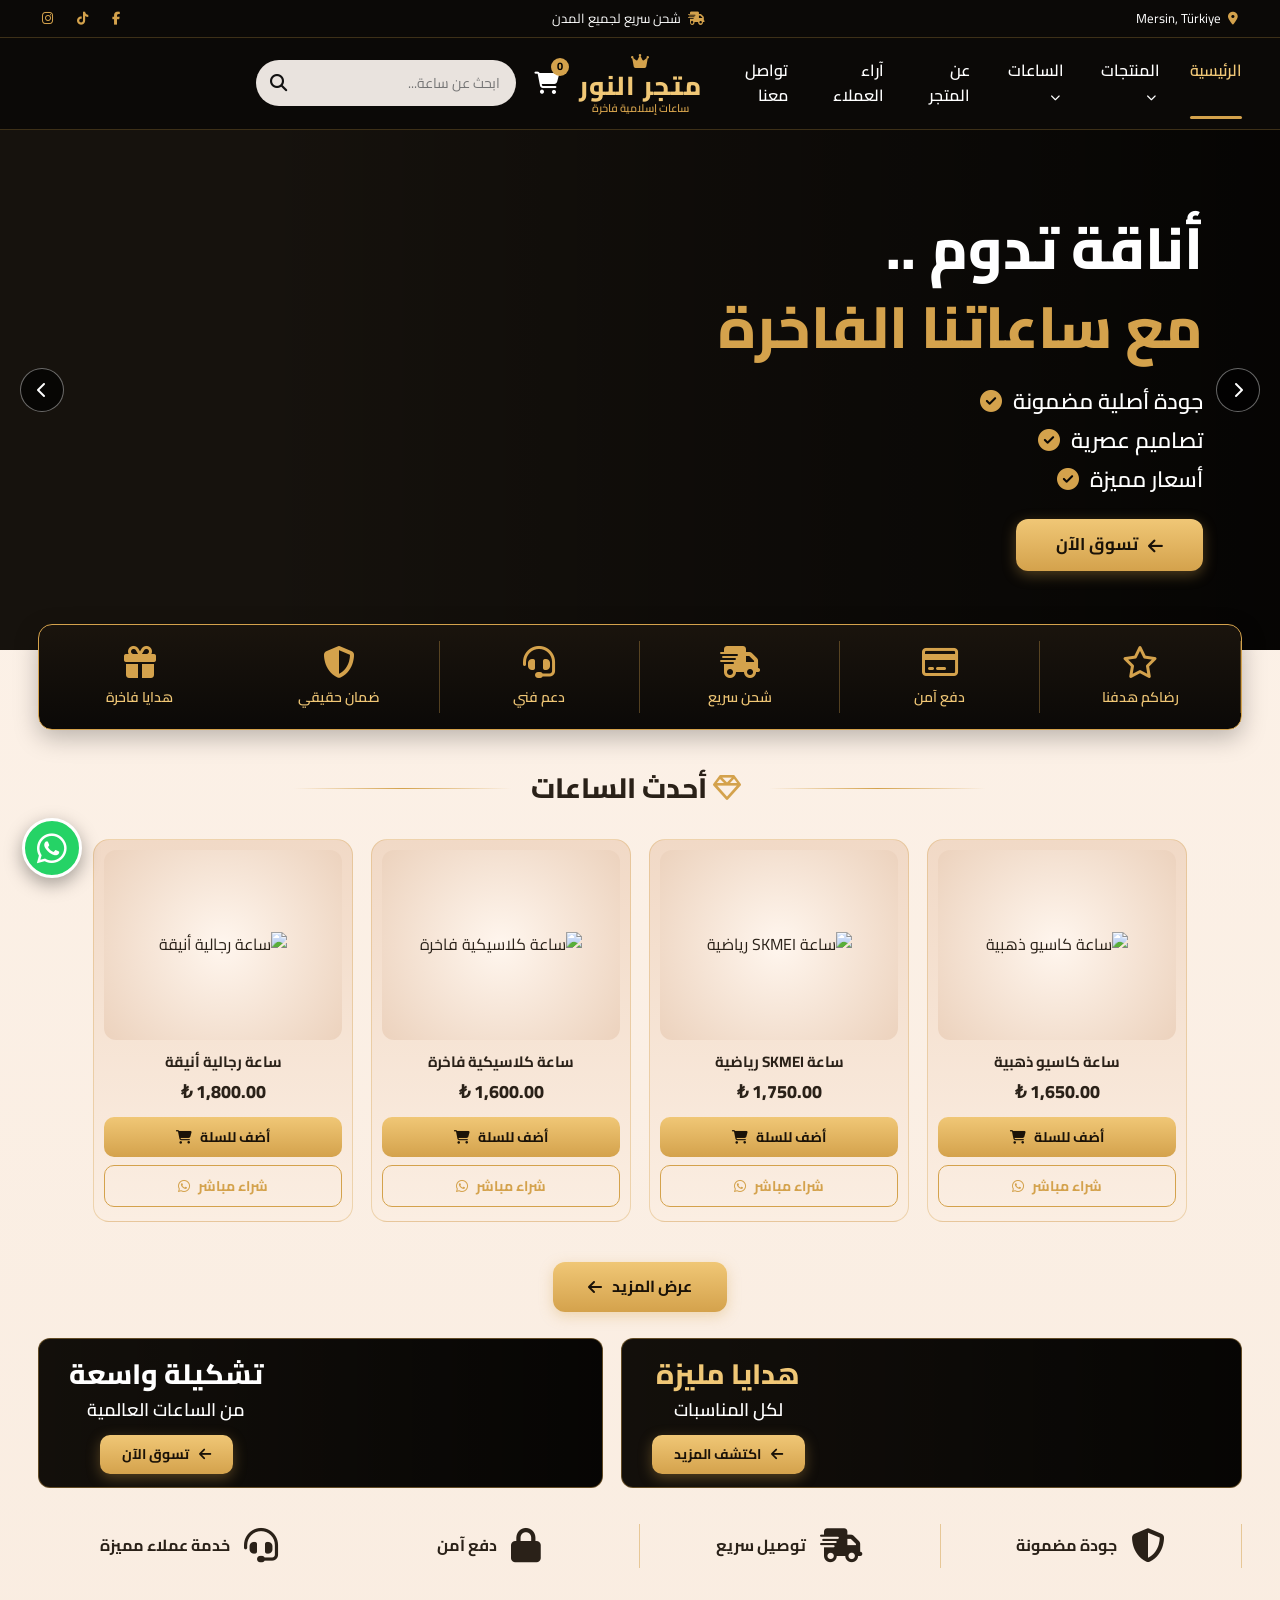
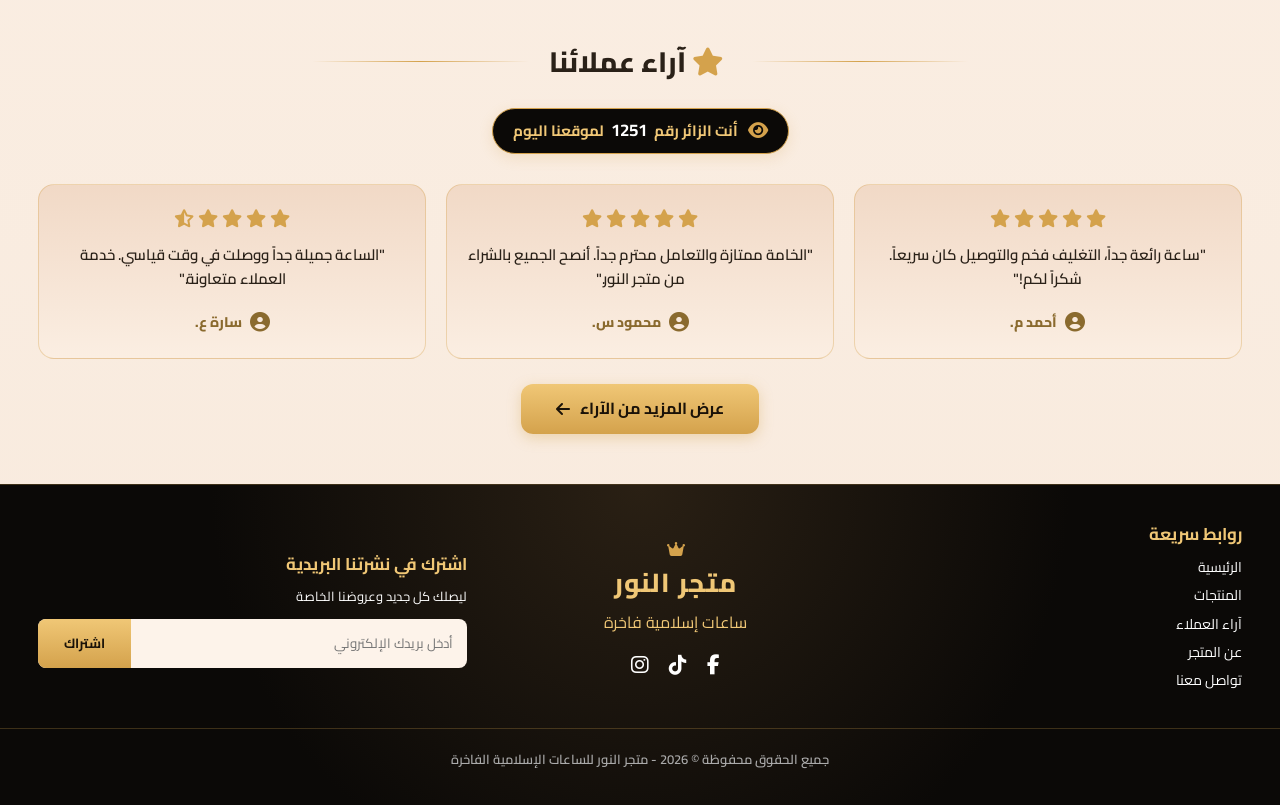
==== commit 116da783: "Change script tag to module type in index.html" ====
--- a/index.html
+++ b/index.html
@@ -230,6 +230,6 @@
     <i class="fa-brands fa-whatsapp"></i>
   </a>
 
-  <script src="script.js"></script>
+  <script type="module" src="script.js"></script>
 </body>
 </html>
--- a/style.css
+++ b/style.css
@@ -489,6 +489,7 @@
   position:relative;
   transition:.3s;
   min-width:0;
+  overflow:hidden;
 }
 
 .card:hover{
@@ -2126,3 +2127,36 @@
     font-size: 16px !important;
   }
 }
+
+/* =========================================
+   شارات المنتجات (Badges) - جاهزة لوحة التحكم
+   ========================================= */
+
+.product-badge {
+  position: absolute;
+  top: 10px;
+  left: -30px;
+  background: var(--gold);
+  color: #000;
+  font-size: 11px;
+  font-weight: 800;
+  padding: 4px 35px;
+  transform: rotate(-45deg);
+  z-index: 2;
+  box-shadow: 0 2px 6px rgba(0,0,0,0.2);
+  white-space: nowrap;
+}
+
+/* =========================================
+   حقوق النشر في الفوتر
+   ========================================= */
+
+.footer-copyright {
+  text-align: center;
+  margin-top: 30px;
+  padding-top: 20px;
+  border-top: 1px solid rgba(212,162,76,.25);
+  color: #aaa;
+  font-size: 13px;
+  font-weight: 600;
+}
